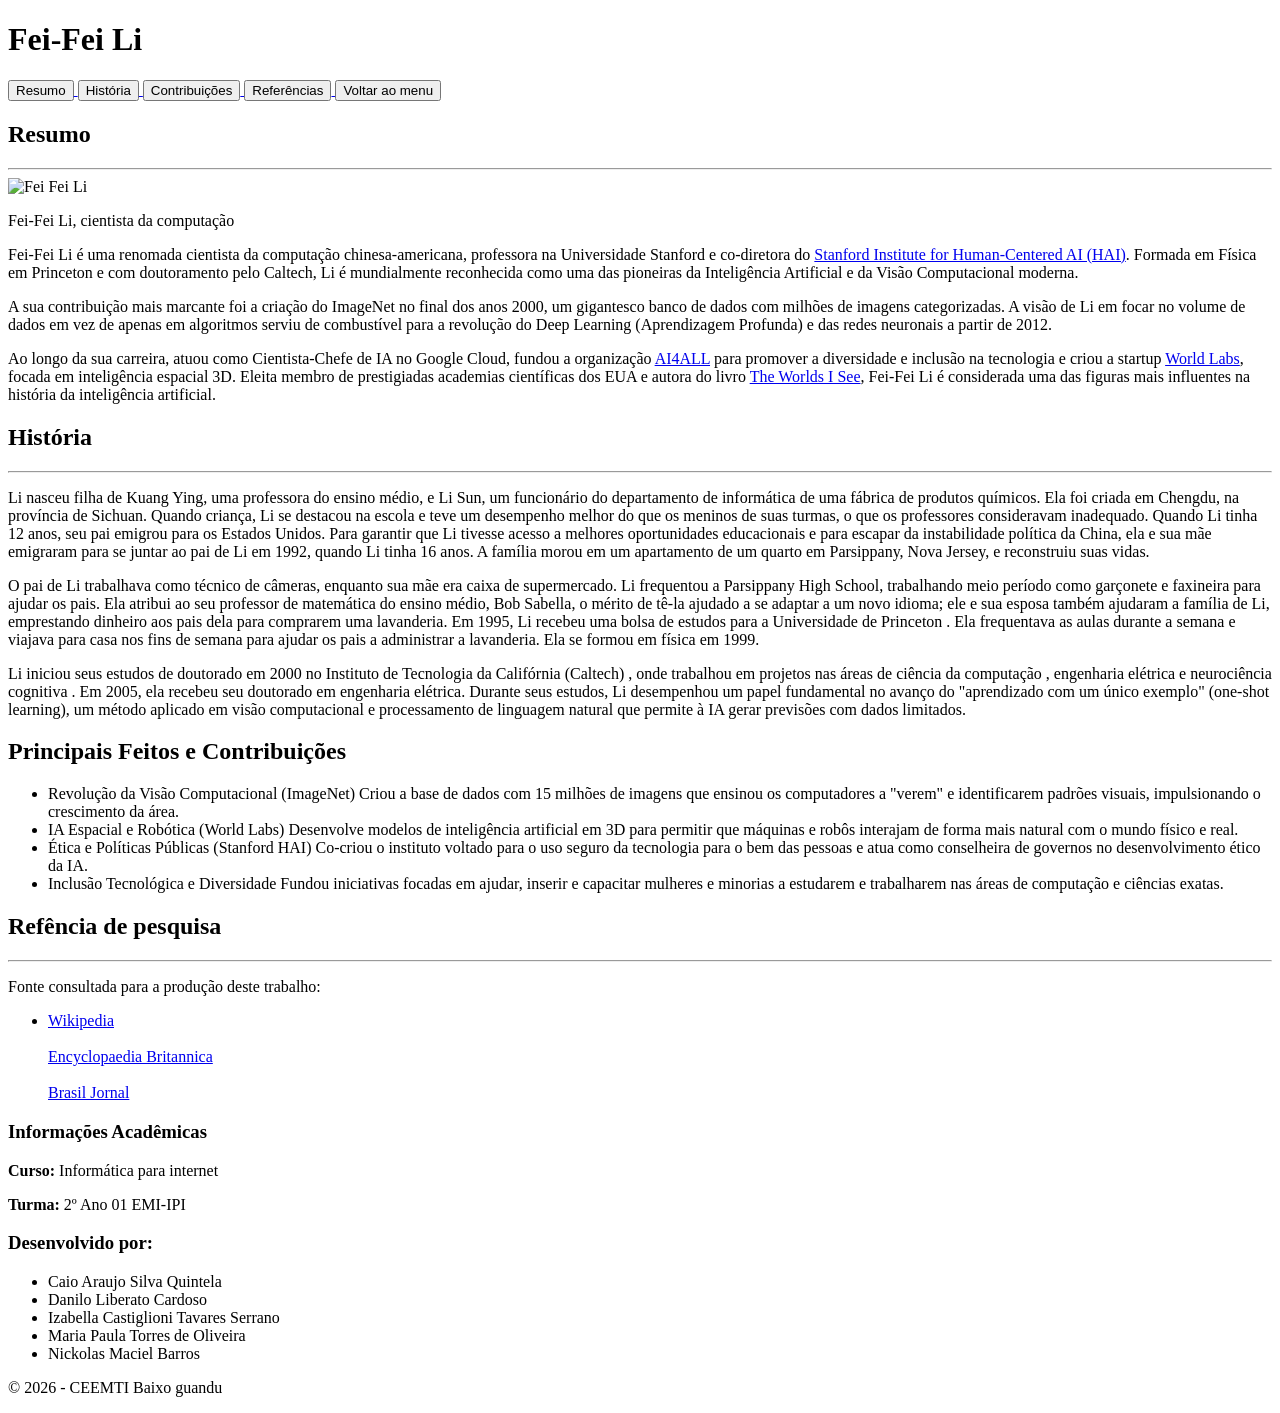
==== Fei-Fei-Li/Fei-Fei-Li.html @ 25ae86ad "Create Fei-Fei-Li.html" ====
<!DOCTYPE html>

<html lang="pt-br">
    <head>
        <meta charset="utf-8">
        <meta name="viewport" content="width=device-width, initial-scale=1.0">
        <link rel="stylesheet" href="style.css">
        <title> Fei Fei Li </title>
    </head>
    <body>
        <header>
            <h1> Fei-Fei Li </h1>
            <nav>
                <a href="#resumo"> <button>Resumo</button> </a>
                <a href="#historia"> <button>História</button> </a>
                <a href="#contribuicao"> <button>Contribuições</button> </a>
                <a href="#referencia"> <button>Referências</button> </a>
                <a href="painel.html"> <button>Voltar ao menu</button> </a>
            </nav>
        </header>
        
        <main>
            <section id="resumo"> 
                <h2> Resumo </h2>
                <hr>
                <div class="card">
                    <div class="foto">
                        <img src="https://mmx.prnewswire.com/media/MS1868313/Fei-Fei_Li_for_MasterClass.jpg?id=OA2723174&p=twitter" alt="Fei Fei Li">
                        <p class="legenda">Fei-Fei Li, cientista da computação</p>
                    </div>
                    <div class="texto">
                        <p>
                            Fei-Fei Li é uma renomada cientista da computação chinesa-americana, professora na Universidade Stanford e co-diretora do <a href="https://hai.stanford.edu/">Stanford Institute for Human-Centered AI (HAI)</a>. Formada em Física em Princeton e com doutoramento pelo Caltech, Li é mundialmente reconhecida como uma das pioneiras da Inteligência Artificial e da Visão Computacional moderna.
                        </p>
                        <p>
                            A sua contribuição mais marcante foi a criação do ImageNet no final dos anos 2000, um gigantesco banco de dados com milhões de imagens categorizadas. A visão de Li em focar no volume de dados em vez de apenas em algoritmos serviu de combustível para a revolução do Deep Learning (Aprendizagem Profunda) e das redes neuronais a partir de 2012.
                        </p>
                        <p>
                            Ao longo da sua carreira, atuou como Cientista-Chefe de IA no Google Cloud, fundou a organização <a href="https://ai-4-all.org/">AI4ALL</a> para promover a diversidade e inclusão na tecnologia e criou a startup <a href="https://www.worldlabs.ai/">World Labs</a>, focada em inteligência espacial 3D. Eleita membro de prestigiadas academias científicas dos EUA e autora do livro <a href="https://www.amazon.com.br/Worlds-See-Curiosity-Exploration-Discovery-ebook/dp/B0BPQSLVL6">The Worlds I See</a>, Fei-Fei Li é considerada uma das figuras mais influentes na história da inteligência artificial.
                        </p>
                    </div>
                </div>
            </section>
            
            <section id="historia"> 
                <h2> História </h2>
                <hr>
                <div class="texto texto-historia">
                    <p>
                        Li nasceu filha de Kuang Ying, uma professora do ensino médio, e Li Sun, um funcionário do departamento de informática de uma fábrica de produtos químicos. Ela foi criada em Chengdu, na província de Sichuan. Quando criança, Li se destacou na escola e teve um desempenho melhor do que os meninos de suas turmas, o que os professores consideravam inadequado. Quando Li tinha 12 anos, seu pai emigrou para os Estados Unidos. Para garantir que Li tivesse acesso a melhores oportunidades educacionais e para escapar da instabilidade política da China, ela e sua mãe emigraram para se juntar ao pai de Li em 1992, quando Li tinha 16 anos. A família morou em um apartamento de um quarto em Parsippany, Nova Jersey, e reconstruiu suas vidas.
                    </p>
                    <p>
                        O pai de Li trabalhava como técnico de câmeras, enquanto sua mãe era caixa de supermercado. Li frequentou a Parsippany High School, trabalhando meio período como garçonete e faxineira para ajudar os pais. Ela atribui ao seu professor de matemática do ensino médio, Bob Sabella, o mérito de tê-la ajudado a se adaptar a um novo idioma; ele e sua esposa também ajudaram a família de Li, emprestando dinheiro aos pais dela para comprarem uma lavanderia. Em 1995, Li recebeu uma bolsa de estudos para a Universidade de Princeton . Ela frequentava as aulas durante a semana e viajava para casa nos fins de semana para ajudar os pais a administrar a lavanderia. Ela se formou em física em 1999.
                    </p>
                    <p>
                        Li iniciou seus estudos de doutorado em 2000 no Instituto de Tecnologia da Califórnia (Caltech) , onde trabalhou em projetos nas áreas de ciência da computação , engenharia elétrica e neurociência cognitiva . Em 2005, ela recebeu seu doutorado em engenharia elétrica. Durante seus estudos, Li desempenhou um papel fundamental no avanço do "aprendizado com um único exemplo" (one-shot learning), um método aplicado em visão computacional e processamento de linguagem natural que permite à IA gerar previsões com dados limitados.
                    </p>
                </div>
            </section>
            
            <section id="contribuicao">
                <h2>Principais Feitos e Contribuições</h2>
                <ul class="lista-contribuicoes">
                    <li>
                        <span class="titulo-item">Revolução da Visão Computacional (ImageNet)</span>
                        Criou a base de dados com 15 milhões de imagens que ensinou os computadores a "verem" e identificarem padrões visuais, impulsionando o crescimento da área.
                    </li>
                    <li>
                        <span class="titulo-item">IA Espacial e Robótica (World Labs)</span>
                        Desenvolve modelos de inteligência artificial em 3D para permitir que máquinas e robôs interajam de forma mais natural com o mundo físico e real.
                    </li>
                    <li>
                        <span class="titulo-item">Ética e Políticas Públicas (Stanford HAI)</span>
                        Co-criou o instituto voltado para o uso seguro da tecnologia para o bem das pessoas e atua como conselheira de governos no desenvolvimento ético da IA.
                    </li>
                    <li>
                        <span class="titulo-item">Inclusão Tecnológica e Diversidade</span>
                        Fundou iniciativas focadas em ajudar, inserir e capacitar mulheres e minorias a estudarem e trabalharem nas áreas de computação e ciências exatas.
                    </li>
                </ul>
            </section>
            
            <section id="referencia"> 
                <h2> Refência de pesquisa </h2>
                <hr>
                <div class="texto-referencia">
                    <p>Fonte consultada para a produção deste trabalho:</p>
                    <ul class="lista-referencias">
                        <li>
                            <a href="https://pt.wikipedia.org/wiki/Fei-Fei_Li" target="_blank">
                                Wikipedia
                            </a>
                            <br>
                            <br>
                            <a href="https://www.britannica.com/biography/Fei-Fei-Li" target="_blank">
                                Encyclopaedia Britannica
                            </a>
                            <br>
                            <br>
                            <a href="https://braziljournal.com/o-unicornio-de-fei-fei-li-a-madrinha-da-inteligencia-artificial/" target="_blank">
                                Brasil Jornal
                            </a>
                        </li>
                    </ul>
                </div>
            </section>
        </main>
        
        <footer>
            <div class="coluna">
                <h3>Informações Acadêmicas</h3>
                <p><strong>Curso:</strong> Informática para internet</p>
                <p><strong>Turma:</strong> 2º Ano 01 EMI-IPI</p>
            </div>
            
            <div class="coluna">
                <h3>Desenvolvido por: </h3>
                <ul>
                    <li>Caio Araujo Silva Quintela</li>
                    <li>Danilo Liberato Cardoso</li>
                    <li>Izabella Castiglioni Tavares Serrano</li>
                    <li>Maria Paula Torres de Oliveira</li>
                    <li>Nickolas Maciel Barros</li>
                </ul>
            </div>
            
            <p class="copyright">&copy; 2026 - CEEMTI Baixo guandu</p>
        </footer>
        
    </body>
</html>
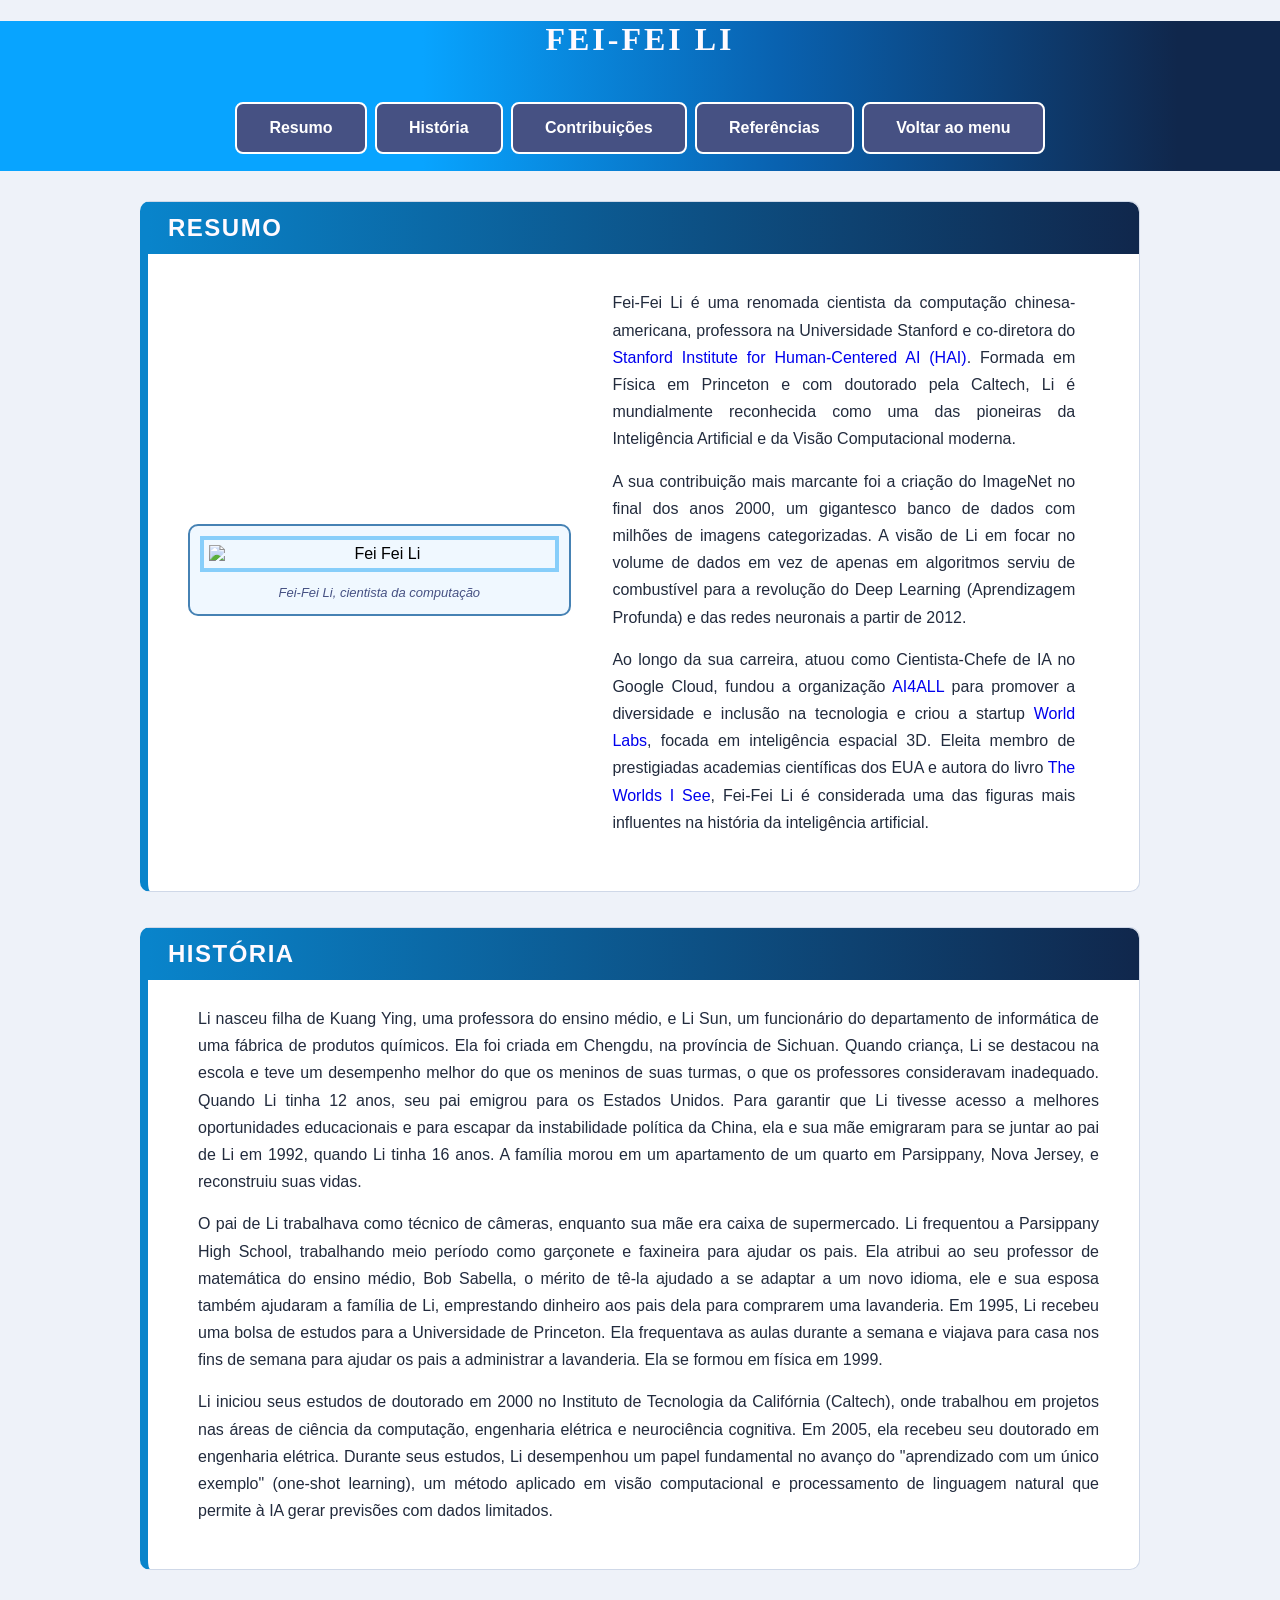
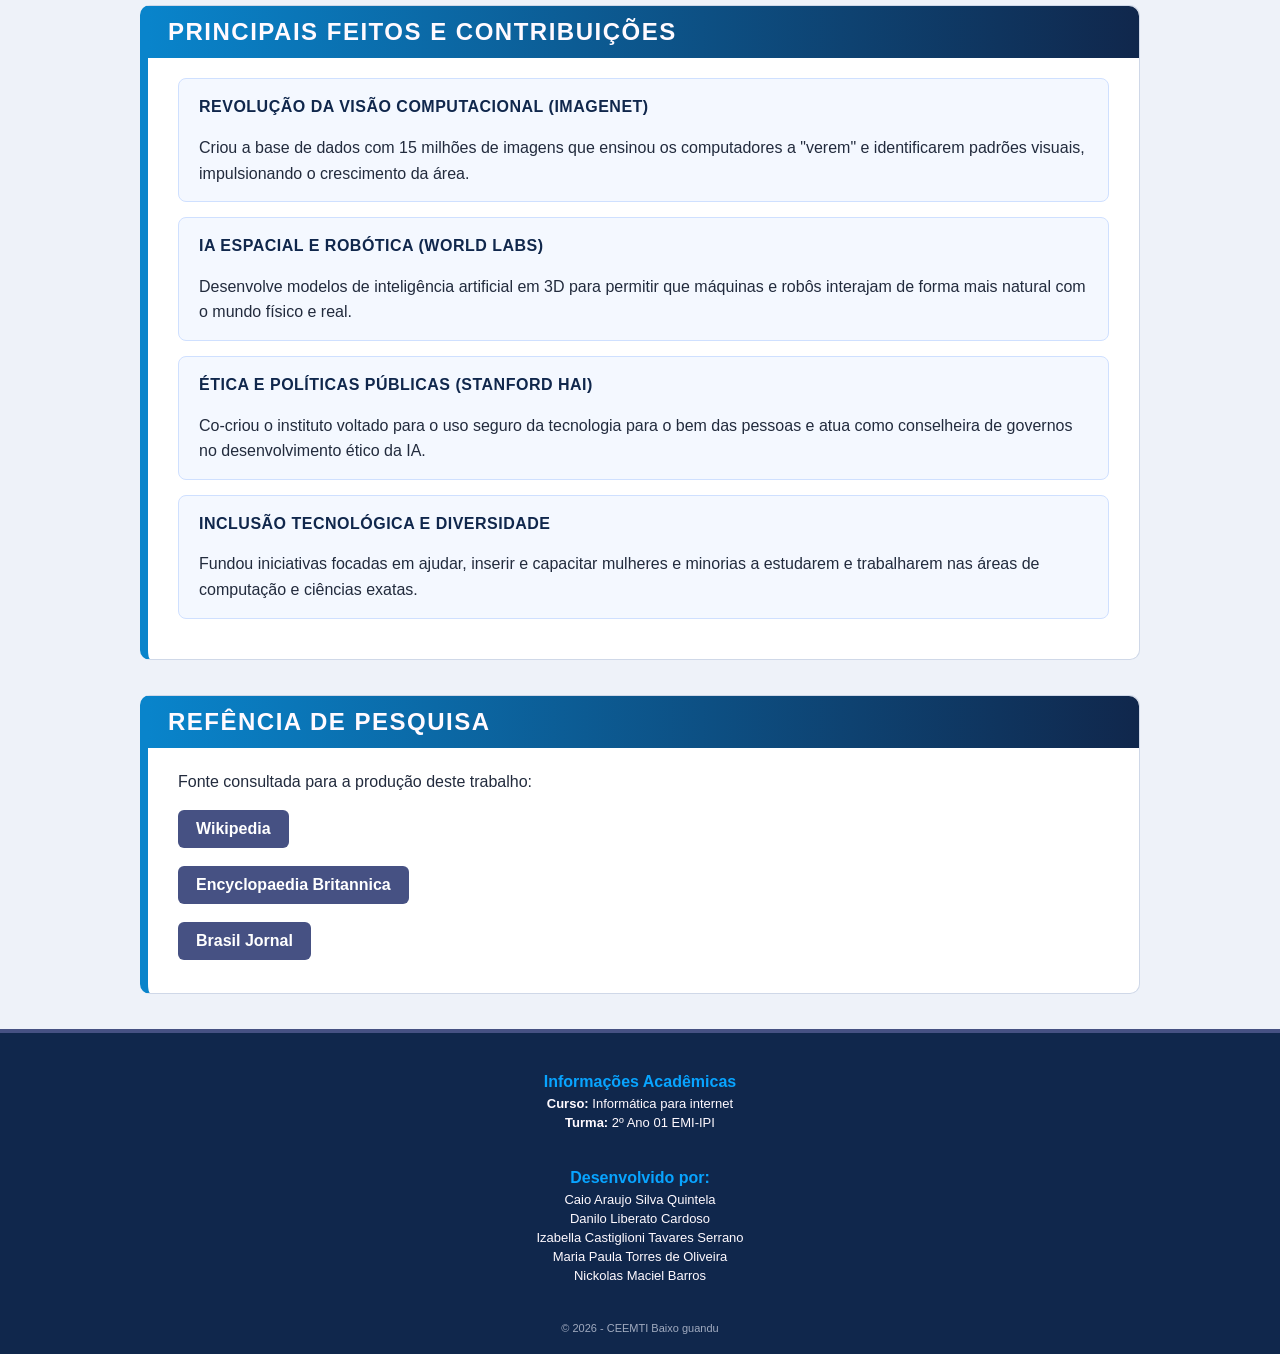
==== commit 98c4bd16: "Fei-Fei-Li.html" ====
--- a/Fei-Fei-Li/Fei-Fei-Li.html
+++ b/Fei-Fei-Li/Fei-Fei-Li.html
@@ -30,7 +30,7 @@
                     </div>
                     <div class="texto">
                         <p>
-                            Fei-Fei Li é uma renomada cientista da computação chinesa-americana, professora na Universidade Stanford e co-diretora do <a href="https://hai.stanford.edu/">Stanford Institute for Human-Centered AI (HAI)</a>. Formada em Física em Princeton e com doutoramento pelo Caltech, Li é mundialmente reconhecida como uma das pioneiras da Inteligência Artificial e da Visão Computacional moderna.
+                            Fei-Fei Li é uma renomada cientista da computação chinesa-americana, professora na Universidade Stanford e co-diretora do <a href="https://hai.stanford.edu/">Stanford Institute for Human-Centered AI (HAI)</a>. Formada em Física em Princeton e com doutorado pela Caltech, Li é mundialmente reconhecida como uma das pioneiras da Inteligência Artificial e da Visão Computacional moderna.
                         </p>
                         <p>
                             A sua contribuição mais marcante foi a criação do ImageNet no final dos anos 2000, um gigantesco banco de dados com milhões de imagens categorizadas. A visão de Li em focar no volume de dados em vez de apenas em algoritmos serviu de combustível para a revolução do Deep Learning (Aprendizagem Profunda) e das redes neuronais a partir de 2012.
@@ -50,10 +50,10 @@
                         Li nasceu filha de Kuang Ying, uma professora do ensino médio, e Li Sun, um funcionário do departamento de informática de uma fábrica de produtos químicos. Ela foi criada em Chengdu, na província de Sichuan. Quando criança, Li se destacou na escola e teve um desempenho melhor do que os meninos de suas turmas, o que os professores consideravam inadequado. Quando Li tinha 12 anos, seu pai emigrou para os Estados Unidos. Para garantir que Li tivesse acesso a melhores oportunidades educacionais e para escapar da instabilidade política da China, ela e sua mãe emigraram para se juntar ao pai de Li em 1992, quando Li tinha 16 anos. A família morou em um apartamento de um quarto em Parsippany, Nova Jersey, e reconstruiu suas vidas.
                     </p>
                     <p>
-                        O pai de Li trabalhava como técnico de câmeras, enquanto sua mãe era caixa de supermercado. Li frequentou a Parsippany High School, trabalhando meio período como garçonete e faxineira para ajudar os pais. Ela atribui ao seu professor de matemática do ensino médio, Bob Sabella, o mérito de tê-la ajudado a se adaptar a um novo idioma; ele e sua esposa também ajudaram a família de Li, emprestando dinheiro aos pais dela para comprarem uma lavanderia. Em 1995, Li recebeu uma bolsa de estudos para a Universidade de Princeton . Ela frequentava as aulas durante a semana e viajava para casa nos fins de semana para ajudar os pais a administrar a lavanderia. Ela se formou em física em 1999.
+                        O pai de Li trabalhava como técnico de câmeras, enquanto sua mãe era caixa de supermercado. Li frequentou a Parsippany High School, trabalhando meio período como garçonete e faxineira para ajudar os pais. Ela atribui ao seu professor de matemática do ensino médio, Bob Sabella, o mérito de tê-la ajudado a se adaptar a um novo idioma, ele e sua esposa também ajudaram a família de Li, emprestando dinheiro aos pais dela para comprarem uma lavanderia. Em 1995, Li recebeu uma bolsa de estudos para a Universidade de Princeton. Ela frequentava as aulas durante a semana e viajava para casa nos fins de semana para ajudar os pais a administrar a lavanderia. Ela se formou em física em 1999.
                     </p>
                     <p>
-                        Li iniciou seus estudos de doutorado em 2000 no Instituto de Tecnologia da Califórnia (Caltech) , onde trabalhou em projetos nas áreas de ciência da computação , engenharia elétrica e neurociência cognitiva . Em 2005, ela recebeu seu doutorado em engenharia elétrica. Durante seus estudos, Li desempenhou um papel fundamental no avanço do "aprendizado com um único exemplo" (one-shot learning), um método aplicado em visão computacional e processamento de linguagem natural que permite à IA gerar previsões com dados limitados.
+                        Li iniciou seus estudos de doutorado em 2000 no Instituto de Tecnologia da Califórnia (Caltech), onde trabalhou em projetos nas áreas de ciência da computação, engenharia elétrica e neurociência cognitiva. Em 2005, ela recebeu seu doutorado em engenharia elétrica. Durante seus estudos, Li desempenhou um papel fundamental no avanço do "aprendizado com um único exemplo" (one-shot learning), um método aplicado em visão computacional e processamento de linguagem natural que permite à IA gerar previsões com dados limitados.
                     </p>
                 </div>
             </section>
--- a/Fei-Fei-Li/style.css
+++ b/Fei-Fei-Li/style.css
@@ -0,0 +1,259 @@
+html {
+  scroll-behavior: smooth;
+}
+
+body {
+    margin: 0;
+    padding: 0;
+    background-color: #eef2f9;
+    font-family: sans-serif;
+}
+
+header {
+    background: #08A4FF;
+    background: linear-gradient(90deg, rgba(8, 164, 255, 1) 33%, rgba(9, 97, 175, 1) 61%, rgba(16, 39, 76, 1) 92%);
+    height: 150px;
+}
+
+h1 {
+    text-align: center;
+    color: #FFFAFF;
+    letter-spacing: 3px;
+    text-transform: uppercase;
+    font-family: Times New Roman,Georgia,Garamond;
+}
+
+nav a {
+    text-decoration: none;
+    margin: 2px;
+    display: inline-block;
+}
+
+nav {
+    justify-content: center;
+    align-items: center;
+    text-align:  center;
+}
+
+button {
+    color: white;
+    font-weight: bold;
+    font-size: 16px;
+    text-align: center;
+    text-decoration: none;
+    background-color: #465183;
+    border: solid white 2px;
+    border-radius: 8px;
+    padding: 15px 32px;
+    margin: 20px auto;
+    display: block;
+}
+
+button:hover {
+  background-color: #5a6bb5;
+}
+
+main {
+    display: block;
+    max-width: 1000px;
+    margin: 30px auto;
+    padding: 0 20px;
+}
+
+section {
+    display: block;
+    background-color: #ffffff;
+    border: 1px solid #cfd8e8;
+    border-left: 8px solid #0984cb;
+    border-radius: 10px;
+    padding: 25px 30px;
+    margin: 0 0 35px 0;
+}
+
+section h2 {
+    display: block;
+    background: linear-gradient(90deg, #0984cb 0%, #10274c 100%);
+    color: #FFFAFF;
+    text-transform: uppercase;
+    letter-spacing: 1.5px;
+    text-align: left;
+    padding: 12px 20px;
+    margin: -25px -30px 20px -30px;
+    border-radius: 0 10px 0 0;
+}
+
+section hr {
+    display: none;
+}
+
+section p {
+    line-height: 1.7;
+    color: #222b3d;
+    text-align: justify;
+    margin: 0 0 15px 0;
+}
+
+.destaque {
+    color: #0984cb;
+    font-weight: bold;
+}
+
+.card {
+    display: block;
+    padding: 10px;
+}
+
+.foto {
+    display: inline-block;
+    width: 42%;
+    vertical-align: middle;
+    margin-right: 3%;
+    padding: 10px;
+    border: 2px solid #4682B4;
+    border-radius: 10px;
+    background-color: #F0F8FF;
+    text-align: center;
+    box-sizing: border-box;
+}
+
+.foto img {
+    display: inline-block;
+    width: 100%;
+    border: 4px solid #87CEFA;
+    padding: 5px;
+    background-color: #F0F8FF;
+    box-sizing: border-box;
+}
+
+.legenda {
+    font-style: italic;
+    font-size: 13px;
+    color: #465183;
+    text-align: center;
+    margin: 10px 0 0 0;
+}
+
+.texto {
+    display: inline-block;
+    width: 53%;
+    vertical-align: middle;
+    padding: 5px 10px;
+    box-sizing: border-box;
+}
+
+.texto a{
+    text-decoration: none;
+}
+
+.texto a:hover{
+    text-decoration: underline;
+}
+
+.texto-historia {
+    display: block;
+    width: 100%;
+    padding-left: 20px;
+}
+
+.lista-contribuicoes {
+    display: block;
+    padding: 0;
+    margin: 0;
+    list-style: none;
+}
+
+.lista-contribuicoes li {
+    display: block;
+    background-color: #f4f8ff;
+    border: 1px solid #cfe0ff;
+    border-radius: 8px;
+    padding: 15px 20px;
+    margin: 0 0 15px 0;
+    line-height: 1.6;
+    color: #222b3d;
+}
+
+.titulo-item {
+    display: block;
+    color: #10274c;
+    font-weight: bold;
+    text-transform: uppercase;
+    letter-spacing: 0.5px;
+    margin: 0 0 15px 0;
+}
+
+.texto-referencia {
+    display: block;
+    width: 100%;
+}
+
+.lista-referencias {
+    padding: 0;
+    margin: 10px 0 0 0;
+    list-style: none;
+}
+
+.lista-referencias li {
+    display: block;
+    margin: 8px 0;
+}
+
+.lista-referencias a {
+    color: #ffffff;
+    background-color: #465183;
+    text-decoration: none;
+    padding: 10px 18px;
+    border-radius: 6px;
+    display: inline-block;
+    font-weight: bold;
+}
+
+.lista-referencias a:hover {
+    background-color: #5a6bb5;
+}
+
+footer {
+    background-color: #10274c; 
+    padding: 30px 10px 20px; 
+    border-top: 4px solid #465183; 
+    font-family: sans-serif; 
+    display: flex;
+    flex-direction: column;
+    align-items: center;
+}
+
+.coluna {
+    text-align: center; 
+    margin-bottom: 25px;
+}
+
+.coluna h3 {
+    color: #08A4FF; 
+    font-size: 16px; 
+    margin: 10px 0 5px 0; 
+}
+
+.coluna p {
+    color: #FFFAFF;
+    font-size: 13px; 
+    margin: 4px 0;
+}
+
+.coluna ul {
+    padding: 0;
+    margin: 0;
+}
+
+.coluna li {
+    display: block;
+    color: #FFFAFF;
+    font-size: 13px;
+    margin: 4px 0;
+}
+
+.copyright {
+    display: block;
+    color: #a0aabf;
+    font-size: 11px;
+    margin: 10px 0 0 0;
+}
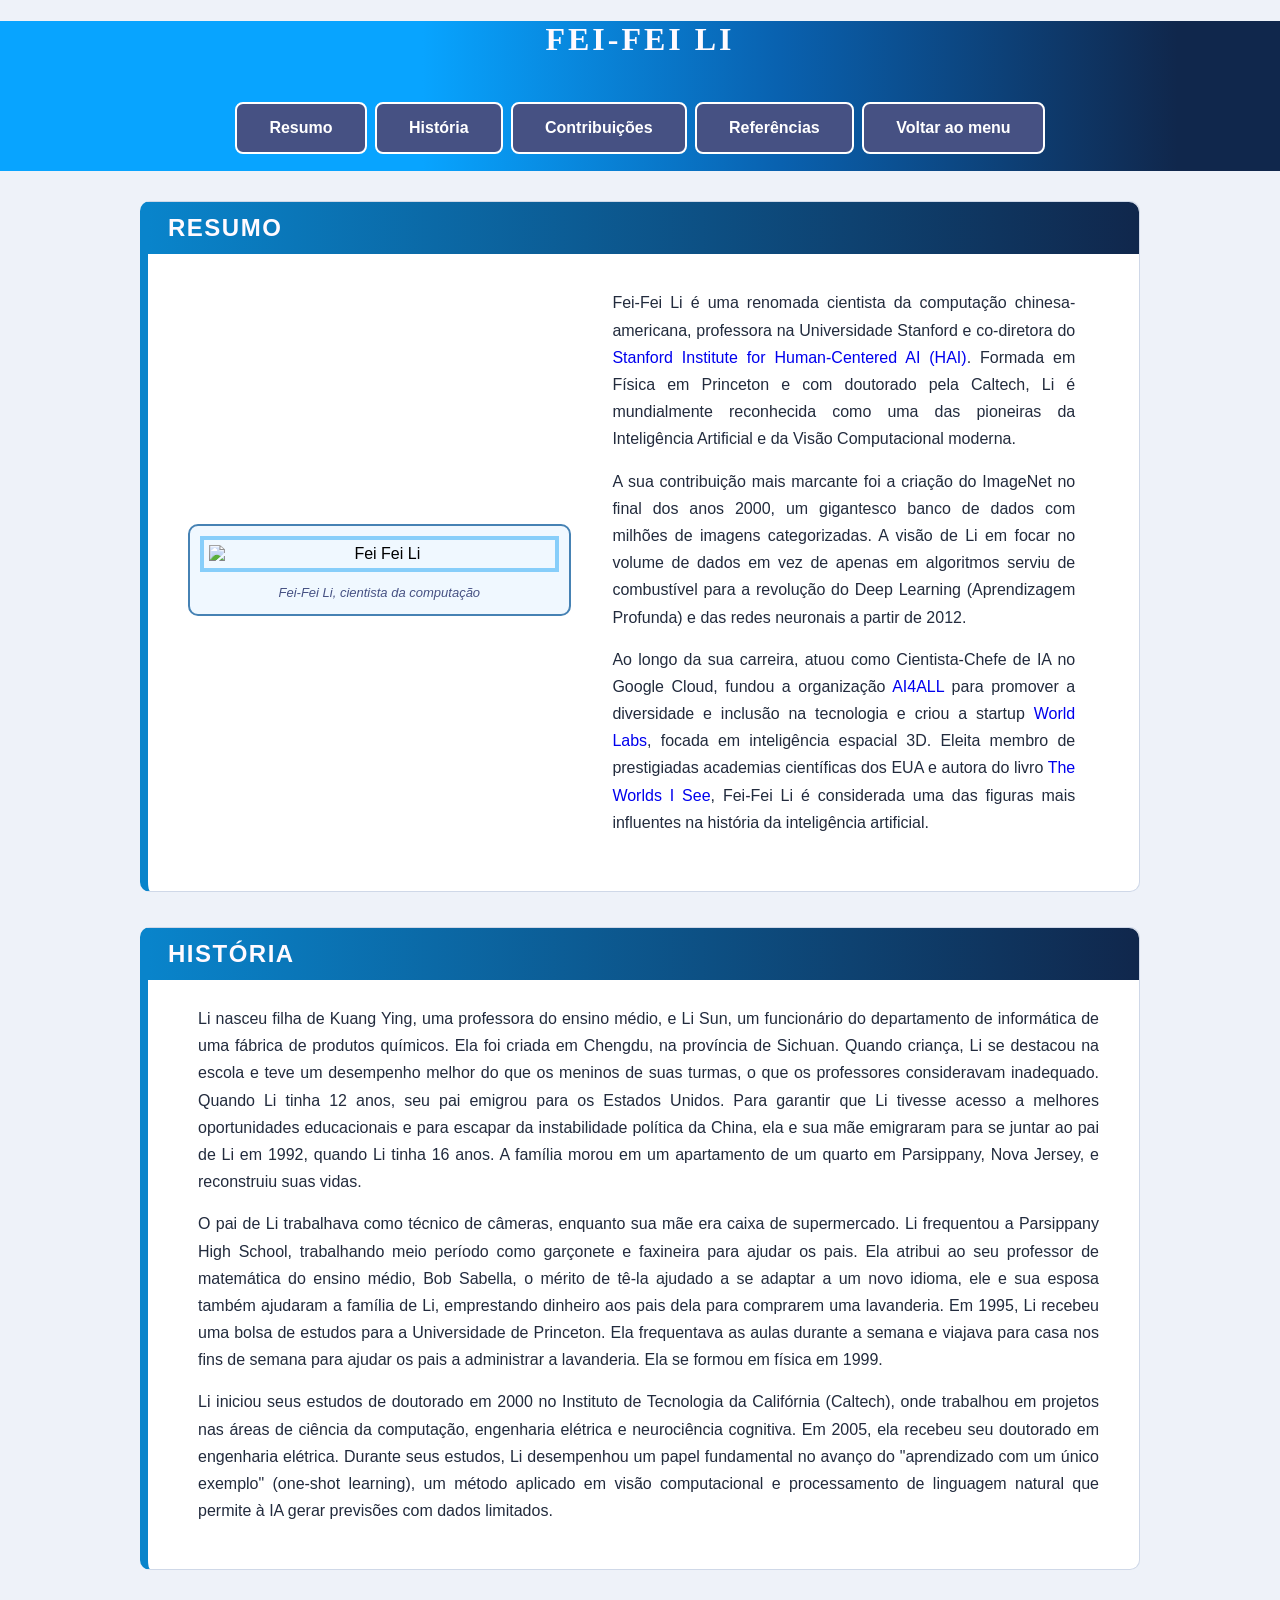
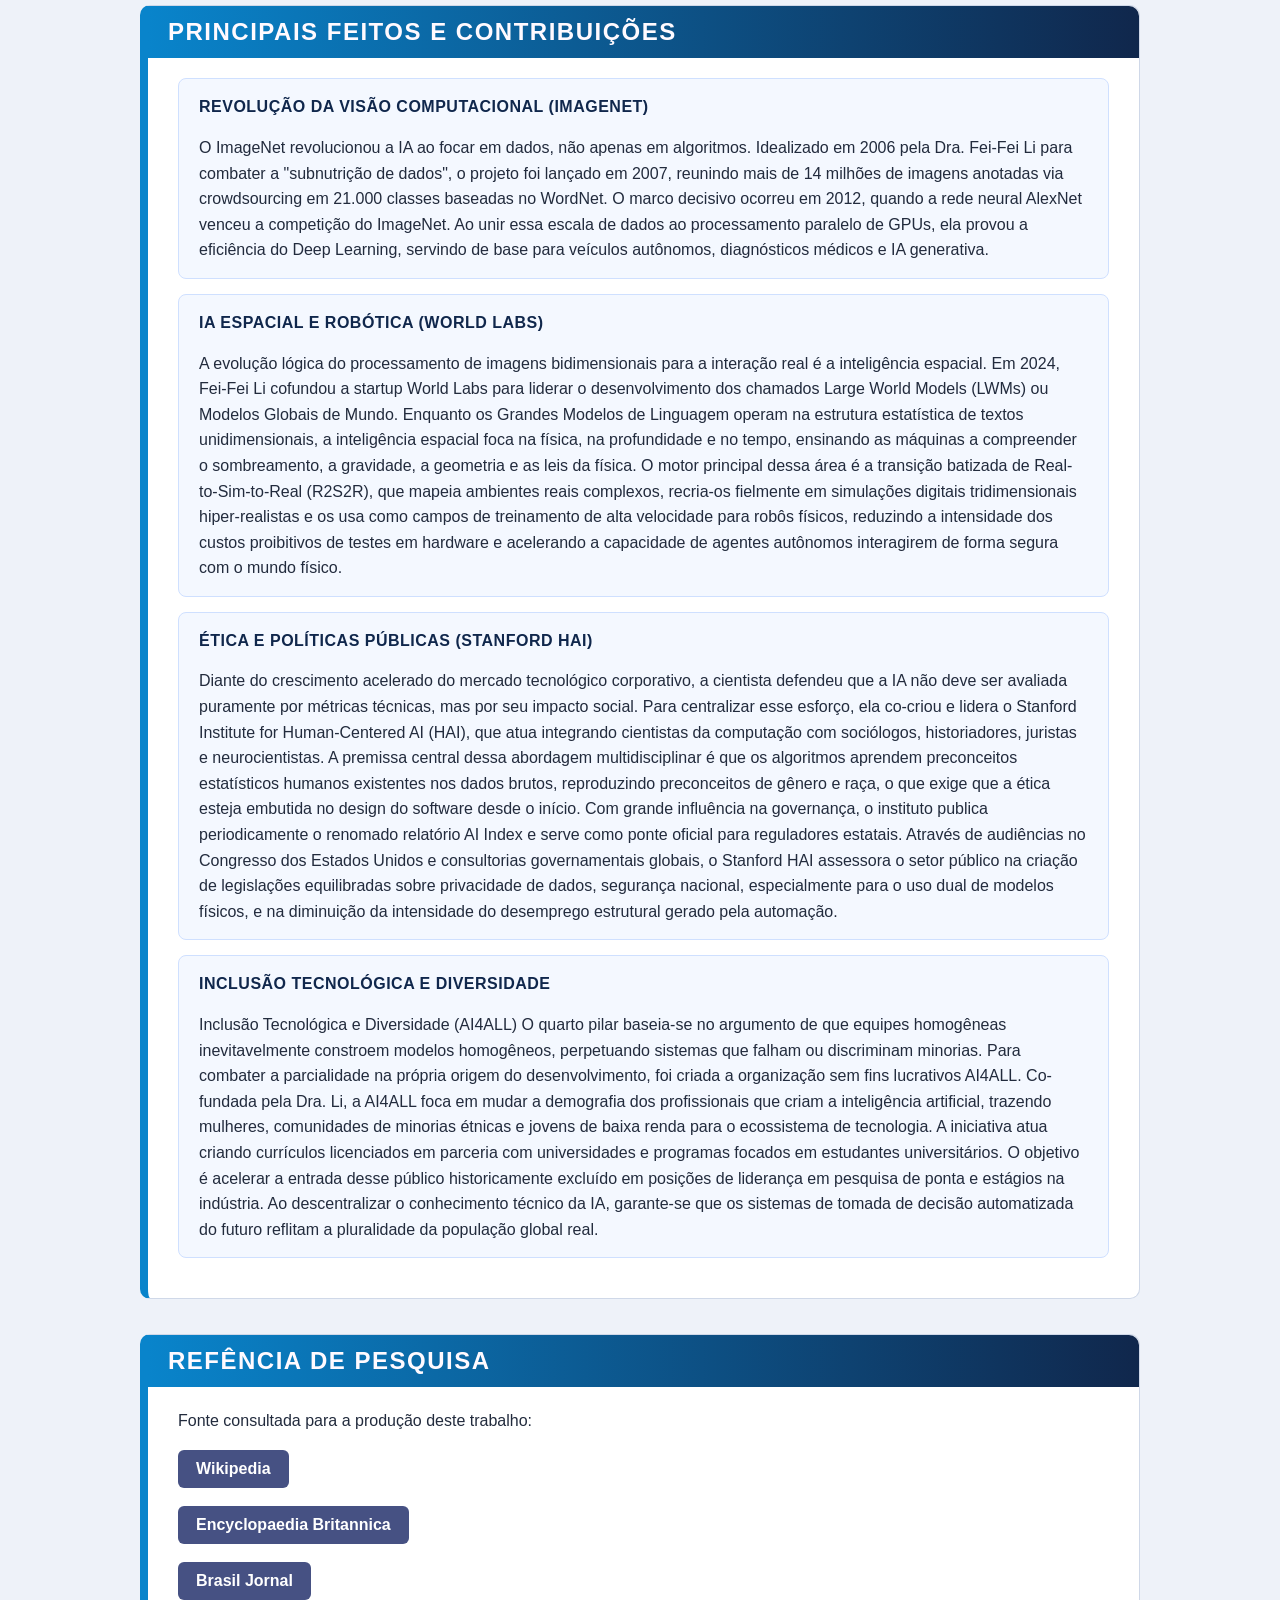
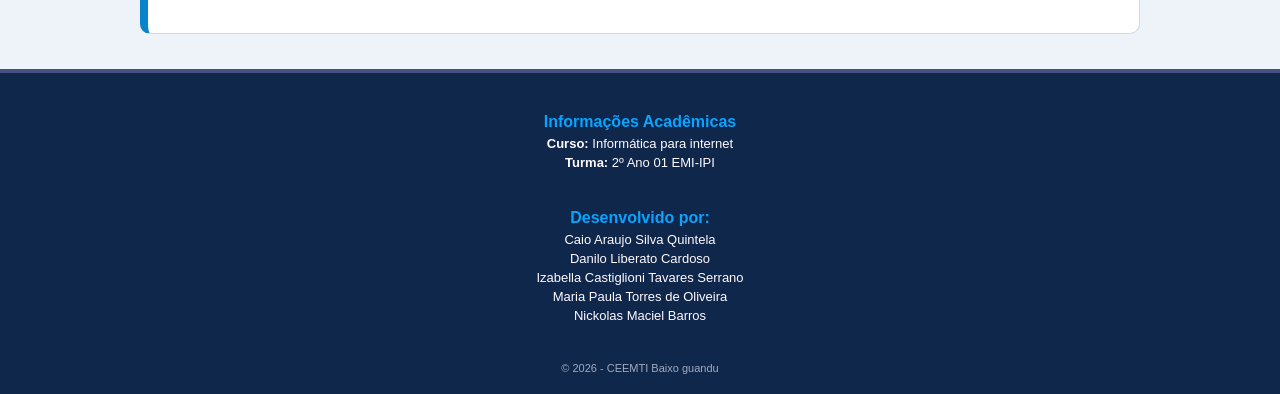
==== commit 5fff867c: "Fei-Fei-Li.html" ====
--- a/Fei-Fei-Li/Fei-Fei-Li.html
+++ b/Fei-Fei-Li/Fei-Fei-Li.html
@@ -50,7 +50,8 @@
                         Li nasceu filha de Kuang Ying, uma professora do ensino médio, e Li Sun, um funcionário do departamento de informática de uma fábrica de produtos químicos. Ela foi criada em Chengdu, na província de Sichuan. Quando criança, Li se destacou na escola e teve um desempenho melhor do que os meninos de suas turmas, o que os professores consideravam inadequado. Quando Li tinha 12 anos, seu pai emigrou para os Estados Unidos. Para garantir que Li tivesse acesso a melhores oportunidades educacionais e para escapar da instabilidade política da China, ela e sua mãe emigraram para se juntar ao pai de Li em 1992, quando Li tinha 16 anos. A família morou em um apartamento de um quarto em Parsippany, Nova Jersey, e reconstruiu suas vidas.
                     </p>
                     <p>
-                        O pai de Li trabalhava como técnico de câmeras, enquanto sua mãe era caixa de supermercado. Li frequentou a Parsippany High School, trabalhando meio período como garçonete e faxineira para ajudar os pais. Ela atribui ao seu professor de matemática do ensino médio, Bob Sabella, o mérito de tê-la ajudado a se adaptar a um novo idioma, ele e sua esposa também ajudaram a família de Li, emprestando dinheiro aos pais dela para comprarem uma lavanderia. Em 1995, Li recebeu uma bolsa de estudos para a Universidade de Princeton. Ela frequentava as aulas durante a semana e viajava para casa nos fins de semana para ajudar os pais a administrar a lavanderia. Ela se formou em física em 1999.
+                        O pai de Li trabalhava como técnico de câmeras, enquanto sua mãe era caixa de supermercado. Li frequentou a Parsippany High School, trabalhando meio período como garçonete e faxineira para ajudar os pais. Ela atribui ao seu professor de matemática do ensino médio, Bob Sabella, o mérito de tê-la ajudado a se adaptar a um novo idioma, ele e sua esposa também ajudaram a família de Li, emprestando dinheiro aos pais dela para comprarem uma lavanderia. Em 1995, Li recebeu uma bolsa de estudos para a Universidade de Princeton. Ela frequentava as aulas durante a semana e viajava para casa nos fins de semana para ajudar os pais a administrar a lavanderia. 
+                        Ela se formou em física em 1999.
                     </p>
                     <p>
                         Li iniciou seus estudos de doutorado em 2000 no Instituto de Tecnologia da Califórnia (Caltech), onde trabalhou em projetos nas áreas de ciência da computação, engenharia elétrica e neurociência cognitiva. Em 2005, ela recebeu seu doutorado em engenharia elétrica. Durante seus estudos, Li desempenhou um papel fundamental no avanço do "aprendizado com um único exemplo" (one-shot learning), um método aplicado em visão computacional e processamento de linguagem natural que permite à IA gerar previsões com dados limitados.
@@ -63,19 +64,24 @@
                 <ul class="lista-contribuicoes">
                     <li>
                         <span class="titulo-item">Revolução da Visão Computacional (ImageNet)</span>
-                        Criou a base de dados com 15 milhões de imagens que ensinou os computadores a "verem" e identificarem padrões visuais, impulsionando o crescimento da área.
+                        O ImageNet revolucionou a IA ao focar em dados, não apenas em algoritmos. Idealizado em 2006 pela Dra. Fei-Fei Li para combater a "subnutrição de dados", o projeto foi lançado em 2007, reunindo mais de 14 milhões de imagens anotadas via crowdsourcing em 21.000 classes baseadas no WordNet.
+                        O marco decisivo ocorreu em 2012, quando a rede neural AlexNet venceu a competição do ImageNet. Ao unir essa escala de dados ao processamento paralelo de GPUs, ela provou a eficiência do Deep Learning, servindo de base para veículos autônomos, diagnósticos médicos e IA generativa.
                     </li>
                     <li>
                         <span class="titulo-item">IA Espacial e Robótica (World Labs)</span>
-                        Desenvolve modelos de inteligência artificial em 3D para permitir que máquinas e robôs interajam de forma mais natural com o mundo físico e real.
+                        A evolução lógica do processamento de imagens bidimensionais para a interação real é a inteligência espacial. Em 2024, Fei-Fei Li cofundou a startup World Labs para liderar o desenvolvimento dos chamados Large World Models (LWMs) ou Modelos Globais de Mundo. Enquanto os Grandes Modelos de Linguagem operam na estrutura estatística de textos unidimensionais, a inteligência espacial foca na física, na profundidade e no tempo, ensinando as máquinas a compreender o sombreamento, a gravidade, a geometria e as leis da física. 
+                        O motor principal dessa área é a transição batizada de Real-to-Sim-to-Real (R2S2R), que mapeia ambientes reais complexos, recria-os fielmente em simulações digitais tridimensionais hiper-realistas e os usa como campos de treinamento de alta velocidade para robôs físicos, reduzindo a intensidade dos custos proibitivos de testes em hardware e acelerando a capacidade de agentes autônomos interagirem de forma segura com o mundo físico.
                     </li>
                     <li>
                         <span class="titulo-item">Ética e Políticas Públicas (Stanford HAI)</span>
-                        Co-criou o instituto voltado para o uso seguro da tecnologia para o bem das pessoas e atua como conselheira de governos no desenvolvimento ético da IA.
+                       Diante do crescimento acelerado do mercado tecnológico corporativo, a cientista defendeu que a IA não deve ser avaliada puramente por métricas técnicas, mas por seu impacto social. Para centralizar esse esforço, ela co-criou e lidera o Stanford Institute for Human-Centered AI (HAI), que atua integrando cientistas da computação com sociólogos, historiadores, juristas e neurocientistas. 
+                       A premissa central dessa abordagem multidisciplinar é que os algoritmos aprendem preconceitos estatísticos humanos existentes nos dados brutos, reproduzindo preconceitos de gênero e raça, o que exige que a ética esteja embutida no design do software desde o início. Com grande influência na governança, o instituto publica periodicamente o renomado relatório AI Index e serve como ponte oficial para reguladores estatais. 
+                       Através de audiências no Congresso dos Estados Unidos e consultorias governamentais globais, o Stanford HAI assessora o setor público na criação de legislações equilibradas sobre privacidade de dados, segurança nacional, especialmente para o uso dual de modelos físicos, e na diminuição da intensidade do desemprego estrutural gerado pela automação.
                     </li>
                     <li>
                         <span class="titulo-item">Inclusão Tecnológica e Diversidade</span>
-                        Fundou iniciativas focadas em ajudar, inserir e capacitar mulheres e minorias a estudarem e trabalharem nas áreas de computação e ciências exatas.
+                        Inclusão Tecnológica e Diversidade (AI4ALL) O quarto pilar baseia-se no argumento de que equipes homogêneas inevitavelmente constroem modelos homogêneos, perpetuando sistemas que falham ou discriminam minorias. Para combater a parcialidade na própria origem do desenvolvimento, foi criada a organização sem fins lucrativos AI4ALL. Co-fundada pela Dra. Li, a AI4ALL foca em mudar a demografia dos profissionais que criam a inteligência artificial, trazendo mulheres, comunidades de minorias étnicas e jovens de baixa renda para o ecossistema de tecnologia. 
+                        A iniciativa atua criando currículos licenciados em parceria com universidades e programas focados em estudantes universitários. O objetivo é acelerar a entrada desse público historicamente excluído em posições de liderança em pesquisa de ponta e estágios na indústria. Ao descentralizar o conhecimento técnico da IA, garante-se que os sistemas de tomada de decisão automatizada do futuro reflitam a pluralidade da população global real.
                     </li>
                 </ul>
             </section>
